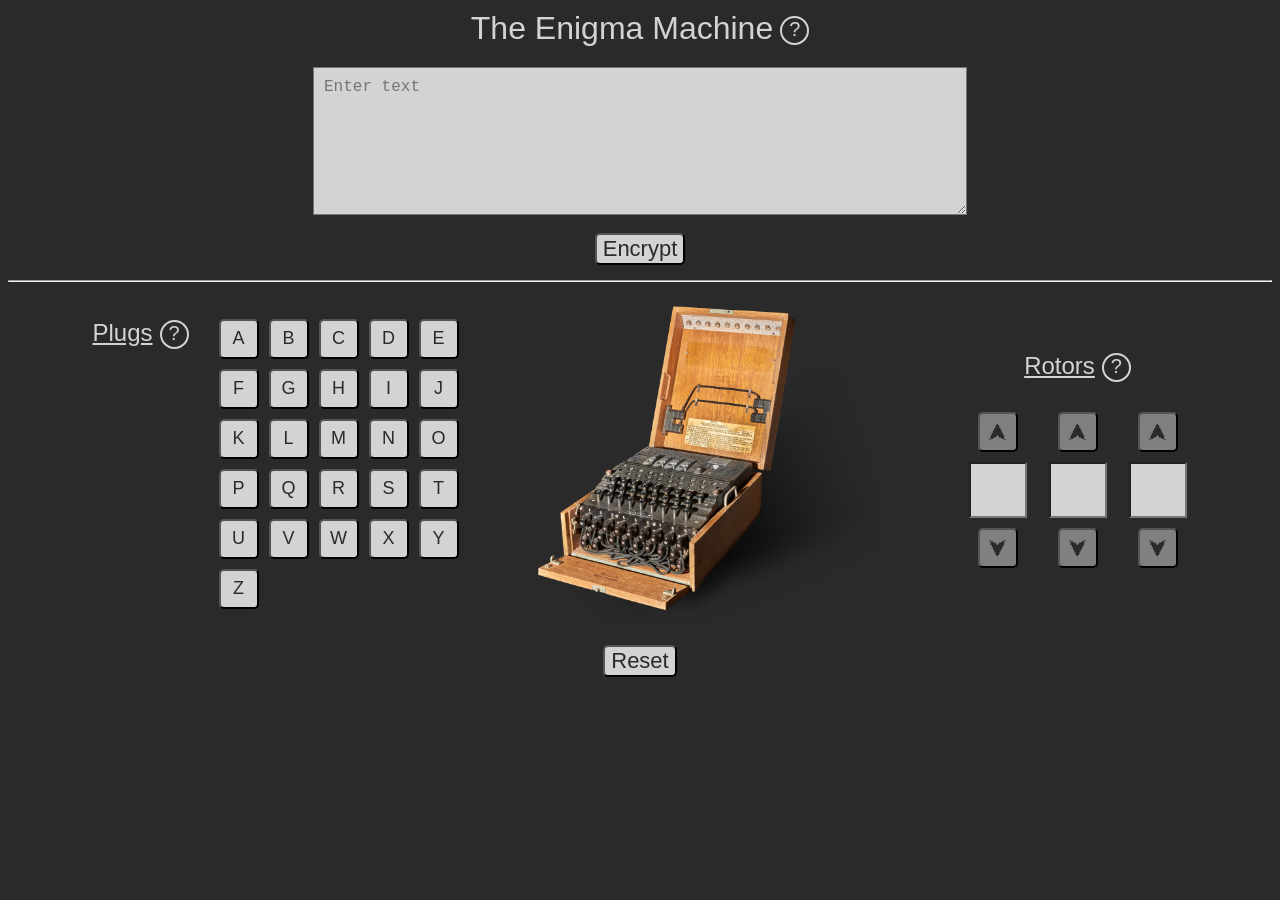
==== EnigmaMachine/index.html @ 9e041f75 "Moved enigma into a folder" ====
<!DOCTYPE html>
<html>
  <head>
    <title>Enigma Machine</title>
    <link rel="stylesheet" href="style.css">
  </head>

  <body>
    <div class="topDiv">
      <h1 class="centerHeader">The Enigma Machine<span class="tooltip">?<span class="tooltiptext">The Enigma machine was a cipher device used to encrypt text.<br>It was used extensively by Nazi Germany before and during WW2.</span></span></h1>
      <textarea class="textArea" id="text_area" cols="80" rows="7" placeholder="Enter text"></textarea><br>
      <button class="centerButton" onclick="encryptMessage()">Encrypt</button>
    </div>
    <hr>
    <div class="bottomDiv">
      <div class="plugDiv">
        <div class="centerDiv">
          <h2 class="plugHeader">Plugs<span class="tooltip">?<span class="tooltiptext">The plug board swaps pairs of letters.<br>The plug board is the first thing input text passes through.<br>It passes through the plug board again after going through the rotors as a last step before the final output.</span></span></h2>
          <p class="plugPara" id="plug_paragraph"></p>
        </div>
        <div class="plugGrid">
          <button class="plugButton"onclick="enterPlugCode(33)">A</button>
          <button class="plugButton"onclick="enterPlugCode(34)">B</button>
          <button class="plugButton"onclick="enterPlugCode(35)">C</button>
          <button class="plugButton"onclick="enterPlugCode(36)">D</button>
          <button class="plugButton"onclick="enterPlugCode(37)">E</button>
          <button class="plugButton"onclick="enterPlugCode(38)">F</button>
          <button class="plugButton"onclick="enterPlugCode(39)">G</button>
          <button class="plugButton"onclick="enterPlugCode(40)">H</button>
          <button class="plugButton"onclick="enterPlugCode(41)">I</button>
          <button class="plugButton"onclick="enterPlugCode(42)">J</button>
          <button class="plugButton"onclick="enterPlugCode(43)">K</button>
          <button class="plugButton"onclick="enterPlugCode(44)">L</button>
          <button class="plugButton"onclick="enterPlugCode(45)">M</button>
          <button class="plugButton"onclick="enterPlugCode(46)">N</button>
          <button class="plugButton"onclick="enterPlugCode(47)">O</button>
          <button class="plugButton"onclick="enterPlugCode(48)">P</button>
          <button class="plugButton"onclick="enterPlugCode(49)">Q</button>
          <button class="plugButton"onclick="enterPlugCode(50)">R</button>
          <button class="plugButton"onclick="enterPlugCode(51)">S</button>
          <button class="plugButton"onclick="enterPlugCode(52)">T</button>
          <button class="plugButton"onclick="enterPlugCode(53)">U</button>
          <button class="plugButton"onclick="enterPlugCode(54)">V</button>
          <button class="plugButton"onclick="enterPlugCode(55)">W</button>
          <button class="plugButton"onclick="enterPlugCode(56)">X</button>
          <button class="plugButton"onclick="enterPlugCode(57)">Y</button>
          <button class="plugButton"onclick="enterPlugCode(58)">Z</button>
        </div>
      </div>
      <img class="image" src="enigma.png">

      <div class="indicatorDiv">
        <h2 class="indicatorHeader">Rotors<span class="tooltip">?<span class="tooltiptext">The rotors are a set of 3 rotating disks that scramble letters.<br>For each letter inputted one or more rotors are turned. This means every letter inputted is encrypted differently.<br>The starting position of these rotors can be set. Positions are shown with an alphabet ring from Ascii 32 ' ' - Ascii 126 '~'</span></span></h2>
        <div class="indicatorGrid">
          <button class="indicatorButton" onclick="tickRotorStart(0,1)">⮝</button>
          <button class="indicatorButton" onclick="tickRotorStart(1,1)">⮝</button>
          <button class="indicatorButton" onclick="tickRotorStart(2,1)">⮝</button>
          <input class="indicatorInput" id="idicator1" type="text" maxlength="1">
          <input class="indicatorInput" id="idicator2" type="text" maxlength="1">
          <input class="indicatorInput" id="idicator3" type="text" maxlength="1">
          <button class="indicatorButton" onclick="tickRotorStart(0,-1)">⮟</button>
          <button class="indicatorButton" onclick="tickRotorStart(1,-1)">⮟</button>
          <button class="indicatorButton" onclick="tickRotorStart(2,-1)">⮟</button>
        </div>
      </div>
    </div>
    <button class="centerButton" onclick="reset()">Reset</button>
  </body>
  <script src="enigmaCode.js"></script>
</html>
---- EnigmaMachine/style.css ----
body {
    background-color: rgb(42, 42, 42);
}
h1 {
    color: lightgray;
    font-family: 'Franklin Gothic Medium', 'Arial Narrow', Arial, sans-serif;
    font-weight: normal;
}

h2 {
    color: lightgray;
    font-family: 'Franklin Gothic Medium', 'Arial Narrow', Arial, sans-serif;
    font-weight: normal;
}

p {
    color: lightgray;
    font-family: 'Franklin Gothic Medium', 'Arial Narrow', Arial, sans-serif;
    font-size: 20px;
    margin-top: 10px;
}

button {
    color: rgb(42, 42, 42);
    background-color: lightgray;
    border-radius: 5px;
    font-size: 22px;
    font-family: 'Franklin Gothic Medium', 'Arial Narrow', Arial, sans-serif;
}

.image {
    width: 350px;
    height: auto;
}

.textArea {
    display: block;
    margin: auto;
    margin-top: 10px;
    width: 50%;
    padding: 10px;
    background-color: lightgray;
    font-family: 'Courier New', Courier, monospace;
    font-size: 16px;
}

.centerHeader {
    margin: auto;
    width: 50%;
    margin-bottom: 20px;
    margin-top: 10px;
    text-align: center;
}

.centerButton {
    display: block;
    margin: auto;
}

.topDiv {
    margin-bottom: 15px;
}

.bottomDiv {
    margin: auto;
    position: relative;
    margin-top: 20px;
    margin-bottom: 20px;
    display: flex;
    align-items: center;
}

.centerDiv {
    margin: auto;
    margin-top: 0px;
}

.plugGrid {
    margin: auto;
    display: grid;
    grid-template-columns: 30px 30px 30px 30px 30px;
    column-gap: 20px;
    row-gap: 10px;
    justify-content: center;
}

.plugButton {
    width: 40px;
    height: 40px;
    font-size: 18px;
}

.plugDiv {
    margin: auto;
    display: flex;
    align-items: center;
}

.plugHeader {
    font-weight: normal;
    text-decoration-line: underline;
    margin-top: 0px;
    margin-bottom: 0px;
    margin-right: 30px;
}

.plugPara {
    margin-right: 30px;
}

.indicatorGrid {
    display: grid;
    grid-template-columns: 60px 60px 60px;
    column-gap: 20px;
    row-gap: 10px;
    margin: auto;
    margin-top: 30px;
    justify-content: center;
}

.indicatorDiv {
    margin: auto;
    margin-top: 50px;
}

.indicatorInput {
    background-color: lightgray;
    color: rgb(42, 42, 42);
    width: 50px;
    height: 50px;
    margin: auto;
    font-size: 30px;
    text-align: center;
    font-family: 'Franklin Gothic Medium', 'Arial Narrow', Arial, sans-serif;
}
.indicatorButton{
    background-color: gray;
    color: rgb(42, 42, 42);
    width: 40px;
    height: 40px;
    margin:auto;
    font-size: 20px;
    text-align: center;
    font-family: 'Franklin Gothic Medium', 'Arial Narrow', Arial, sans-serif;
}
.indicatorHeader{
    font-weight: normal;
    text-decoration-line: underline;
    margin-top: 0px;
    margin-bottom: 0px;
    text-align: center;
}

.centerParagraph {
    margin: auto;
    text-align: center;
}
.tooltip {
  position: relative;
  margin-left: 7px;
  display: inline-block;
  cursor: pointer;
  border: 2px solid lightgray;
  border-radius: 100%;
  width:25px;
  height: 25px;
  color: lightgray;
  text-align: center;
  vertical-align: middle;
  font-size: 20px;
  font-family: 'Franklin Gothic Medium', 'Arial Narrow', Arial, sans-serif;
}

.tooltiptext{
  visibility: hidden;
  background-color: lightgray;
  color: black;
  text-align: left;
  padding: 5px 10px;
  border: 2px solid gray;
  border-radius: 6px;
  position: absolute;
  z-index: 1;
  font-size: 16px;
  font-family: 'Franklin Gothic Light', 'Arial Narrow', Arial, sans-serif;

  width: 250px;
  top: 120%;
  left: 50%;
  margin-left: -125px;
}
.tooltip:hover .tooltiptext{
    visibility: visible;
}
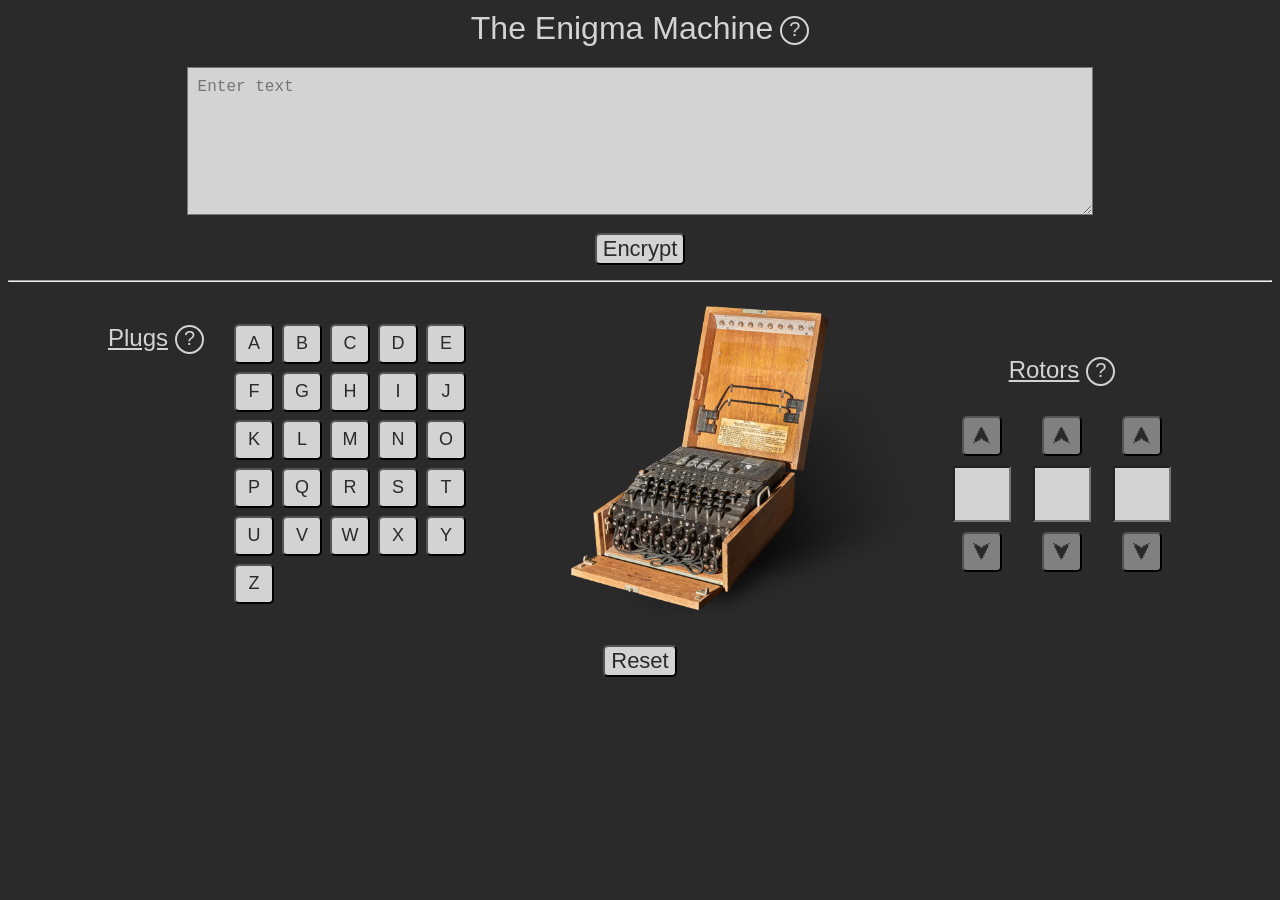
==== commit e2fd9070: "Revamped home site" ====
--- a/EnigmaMachine/index.html
+++ b/EnigmaMachine/index.html
@@ -2,6 +2,8 @@
 <html>
   <head>
     <title>Enigma Machine</title>
+    <meta name="viewport" content="width=device-width, initial-scale=1.0">
+    <meta name="description" content="Encrypt and decrypt messages with the enigma machine">
     <link rel="stylesheet" href="style.css">
   </head>
 
@@ -47,8 +49,7 @@
           <button class="plugButton"onclick="enterPlugCode(58)">Z</button>
         </div>
       </div>
-      <img class="image" src="enigma.png">
-
+      <img style="width:350px; height: auto; margin-right: -4rem;" src="enigma.png">
       <div class="indicatorDiv">
         <h2 class="indicatorHeader">Rotors<span class="tooltip">?<span class="tooltiptext">The rotors are a set of 3 rotating disks that scramble letters.<br>For each letter inputted one or more rotors are turned. This means every letter inputted is encrypted differently.<br>The starting position of these rotors can be set. Positions are shown with an alphabet ring from Ascii 32 ' ' - Ascii 126 '~'</span></span></h2>
         <div class="indicatorGrid">
--- a/EnigmaMachine/style.css
+++ b/EnigmaMachine/style.css
@@ -28,16 +28,11 @@
     font-family: 'Franklin Gothic Medium', 'Arial Narrow', Arial, sans-serif;
 }
 
-.image {
-    width: 350px;
-    height: auto;
-}
-
 .textArea {
     display: block;
     margin: auto;
     margin-top: 10px;
-    width: 50%;
+    width: 70%;
     padding: 10px;
     background-color: lightgray;
     font-family: 'Courier New', Courier, monospace;
@@ -62,12 +57,15 @@
 }
 
 .bottomDiv {
+    display: flex;
+    flex-direction: row;
+    gap:2rem;
     margin: auto;
-    position: relative;
     margin-top: 20px;
     margin-bottom: 20px;
-    display: flex;
+    justify-content: center;
     align-items: center;
+    max-width: 1200px;
 }
 
 .centerDiv {
@@ -78,9 +76,9 @@
 .plugGrid {
     margin: auto;
     display: grid;
-    grid-template-columns: 30px 30px 30px 30px 30px;
-    column-gap: 20px;
-    row-gap: 10px;
+    grid-template-columns: repeat(5,auto);
+    gap:0.5rem;
+    max-width: 300px;
     justify-content: center;
 }
 
@@ -93,7 +91,9 @@
 .plugDiv {
     margin: auto;
     display: flex;
-    align-items: center;
+    justify-content: center;
+    max-width: 400px;
+    min-width: 100px;
 }
 
 .plugHeader {
@@ -120,7 +120,6 @@
 
 .indicatorDiv {
     margin: auto;
-    margin-top: 50px;
 }
 
 .indicatorInput {
@@ -191,4 +190,9 @@
 }
 .tooltip:hover .tooltiptext{
     visibility: visible;
+}
+@media (max-width:1000px){
+    .bottomDiv{
+        flex-direction: column;
+    }
 }
